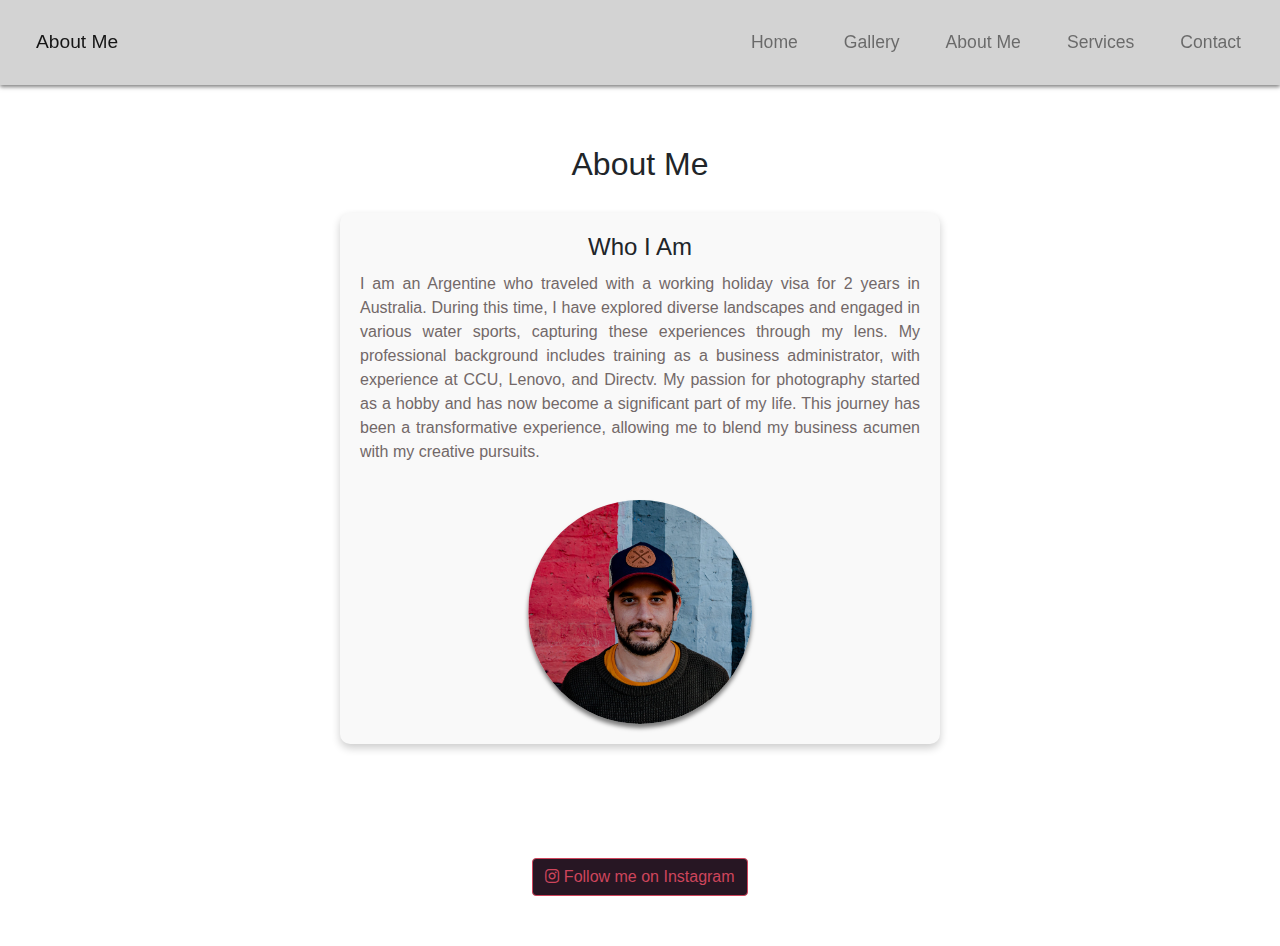
==== about.html @ 354ccb6d "initial commit" ====
<!DOCTYPE html>
<html lang="es">

<head>
  <meta charset="UTF-8">
  <meta name="viewport" content="width=s, initial-scale=1.0">
  <title>Matias R. Varela</title>

  <!-- BOOTSTRAP -->

  <link rel="stylesheet" href="https://stackpath.bootstrapcdn.com/bootstrap/4.5.2/css/bootstrap.min.css">
  <link rel="stylesheet" href="https://cdnjs.cloudflare.com/ajax/libs/font-awesome/5.15.4/css/all.min.css">
  <link rel="stylesheet" href="CSS/styles.css">
  <link rel="shortcut icon" href="assets/camera.png" type="image/x-icon">

</head>

<body>
  <!-- NAVBAR -->
  <nav class="navbar navbar-expand-lg navbar-light sticky-top">
    <a class="navbar-brand" href="#">About Me</a>
    <button class="navbar-toggler" type="button" data-toggle="collapse" data-target="#navbarNav"
      aria-controls="navbarNav" aria-expanded="false" aria-label="Toggle navigation">
      <span class="navbar-toggler-icon"></span>
    </button>
    <div class="collapse navbar-collapse" id="navbarNav">
      <ul class="navbar-nav ml-auto">
        <li class="nav-item">
          <a class="nav-link" href="index.html">Home</a>
        </li>
        <li class="nav-item">
          <a class="nav-link" href="gallery.html">Gallery</a>
        </li>
        <li class="nav-item">
          <a class="nav-link" href="about.html">About Me</a>
        </li>
        <li class="nav-item">
          <a class="nav-link" href="services.html">Services</a>
        </li>
        <li class="nav-item">
          <a class="nav-link" href="contact.html">Contact</a>
        </li>
      </ul>
    </div>
  </nav>



  <section id="about-me">
    <div class="container">
      <h2 class="text-center">About Me</h2>
      <div class="card mx-auto" style="max-width: 600px;">
        <div class="card-body text-center">
          <h5 class="card-title">Who I Am</h5>
          <p class="card-text">I am an Argentine who traveled with a working holiday visa for 2 years in Australia.
            During this time, I have explored diverse landscapes and engaged in various water sports, capturing these
            experiences through my lens. My professional background includes training as a business administrator, with
            experience at CCU, Lenovo, and Directv. My passion for photography started as a hobby and has now become a
            significant part of my life. This journey has been a transformative experience, allowing me to blend my
            business acumen with my creative pursuits.</p>
          <img src="assets/me.jpg" alt="Personal Photo" class="img-fluid rounded-circle ">
        </div>
      </div>
    </div>
  </section>

  <footer class=" text-center mt-4">
    <a href="https://www.instagram.com/varematias" class="btn btn-outline-primary instaBtn" target="_blank">
      <i class="fab fa-instagram"></i> Follow me on Instagram
    </a>
  </footer>



  <!-- BOOTSTRAP -->
  <script src="https://code.jquery.com/jquery-3.5.1.slim.min.js"></script>
  <script src="https://cdn.jsdelivr.net/npm/@popperjs/core@2.5.2/dist/umd/popper.min.js"></script>
  <script src="https://stackpath.bootstrapcdn.com/bootstrap/4.5.2/js/bootstrap.min.js"></script>
  <script src="script.js"></script>
</body>

</html>
---- CSS/styles.css ----
body {
    font-family: 'Arial', sans-serif;
    margin: 0;
    padding: 0;
    position: relative;
    min-height: 100vh;
    z-index: 1;
    
}

body::before {
    content: "";
    position: absolute;
    top: 0;
    left: 0;
    width: 100%;
    height: 100%;
    background-image: url('/assets/fondo.jpg');
    background-size: cover;
    background-repeat: no-repeat;
    background-position: center center;
    opacity: 0.7; /* Set your desired opacity level */
    z-index: -1; /* Places the image behind the content */
    pointer-events: none; /* Ensures the background doesn't interfere with content */
}

.navbar {
    background-color: lightgray;
    box-shadow: 0 2px 4px rgba(0, 0, 0, 0.5);
    
}

.navbar-brand {
    font-size: 1.2em;
    margin: 15px;
    padding: 5px;
    border-radius: 10px;
}

.nav-link {
    font-size: 1.1em;
    margin-right: 15px;
    margin-left: 15px;
    border-radius: 10px;
}

.nav-link,
.navbar-brand {
    transition: transform 0.7s ease-in-out, background-color 0.7s ease-in-out;
}

.nav-link:hover,
.navbar-brand:hover {
    transform: scale(1.2);
    background-color: grey;
    color: white;
}

section {
    padding: 60px 0;
}

section#home {
    text-align: center;
}

section#home img {
    margin-top: 20px;
    max-width: 100%;
    width: 20%;
    border-radius: 50%;
    /* Rounded corners */

    box-shadow: 0 4px 4px rgba(0, 0, 0, 0.5);
    /* Shadow effect */
}

#gallery .card {
    height: 650px;
    padding: 20px;
}

section#gallery img {
    margin: 0;
    border-radius: 10px;
    height: 60%;
    width: 100%;
    opacity: 60%;
    transition: opacity 0.3s ease-in-out;

}



section#gallery img:hover {
    opacity: 1;
}

section#about-me img {
    margin-top: 20px;
    border-radius: 50%;
    width: 40%;
    box-shadow: 0 4px 4px rgba(0, 0, 0, 0.5);
    /* Shadow effect */
}

section#services {
    text-align: center;
}

.container {
    max-width: 1200px;
    margin: 0 auto;
}

.btn-primary {
    background-color: #517251;
    border-color: #517251;
}

.btn-primary:hover {
    background-color: #ce9c2f;
    border-color: #ce9c2f;
}

.formBTN {
    margin-top: 10px;
}

.card {
    border: none;
    border-radius: 10px;
    box-shadow: 0 4px 8px rgba(0, 0, 0, 0.2);
    background-color: #f9f9f9;
    margin: 30px;
}

.card-img-top {
    border-radius: 10px 10px 0 0;
}

.card-body {
    padding: 20px;
}

.card-title {
    font-size: 1.5em;
    margin-bottom: 10px;
}

.card-text {
    font-size: 1em;
    color: #726868;
    text-align: justify;
    /* Justify text inside cards */
}

.card-deck {
    margin: 0;
}

.instaBtn {
    color: rgb(206, 69, 92);
    border-color: rgb(206, 69, 92);
    background-color: #271623;
}

footer a {
    margin-bottom: 50px;
}

.pricing {
    background-color: rgb(197, 197, 197);
    width: 400px;
    padding: 10px;
    margin: 20px auto;
    border-radius: 10px;
}
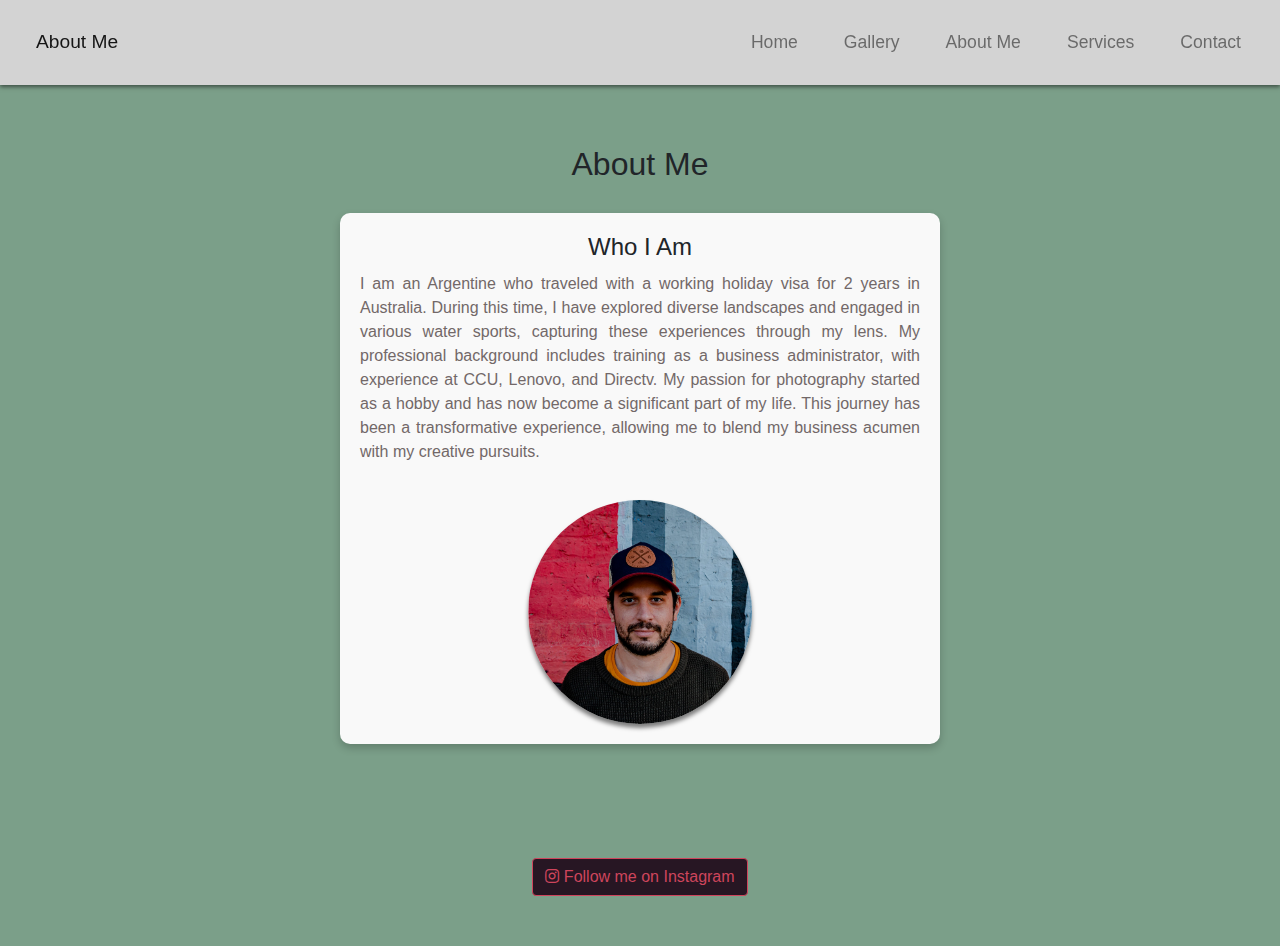
==== commit 0f2ee923: "arreglo en content" ====
--- a/about.html
+++ b/about.html
@@ -3,7 +3,7 @@
 
 <head>
   <meta charset="UTF-8">
-  <meta name="viewport" content="width=s, initial-scale=1.0">
+  <meta name="viewport" content="width=device-width, initial-scale=1.0">
   <title>Matias R. Varela</title>
 
   <!-- BOOTSTRAP -->
--- a/CSS/styles.css
+++ b/CSS/styles.css
@@ -5,7 +5,8 @@
     position: relative;
     min-height: 100vh;
     z-index: 1;
-    
+    background-color: rgb(123, 159, 137); /* backup color */
+
 }
 
 body::before {
@@ -19,15 +20,18 @@
     background-size: cover;
     background-repeat: no-repeat;
     background-position: center center;
-    opacity: 0.7; /* Set your desired opacity level */
-    z-index: -1; /* Places the image behind the content */
-    pointer-events: none; /* Ensures the background doesn't interfere with content */
+    opacity: 0.7;
+    /* Set your desired opacity level */
+    z-index: -1;
+    /* Places the image behind the content */
+    pointer-events: none;
+    /* Ensures the background doesn't interfere with content */
 }
 
 .navbar {
     background-color: lightgray;
     box-shadow: 0 2px 4px rgba(0, 0, 0, 0.5);
-    
+
 }
 
 .navbar-brand {
@@ -51,7 +55,7 @@
 
 .nav-link:hover,
 .navbar-brand:hover {
-    transform: scale(1.2);
+    transform: scale(1.1);
     background-color: grey;
     color: white;
 }
@@ -67,7 +71,7 @@
 section#home img {
     margin-top: 20px;
     max-width: 100%;
-    width: 20%;
+    width: 40%;
     border-radius: 50%;
     /* Rounded corners */
 
@@ -76,20 +80,34 @@
 }
 
 #gallery .card {
-    height: 650px;
-    padding: 20px;
+    height: auto;
+    padding: 5%;
+    overflow: auto;
 }
 
 section#gallery img {
-    margin: 0;
+    margin: 0 auto;
+
     border-radius: 10px;
-    height: 60%;
-    width: 100%;
+    height: 25%;
+    width: 90%;
     opacity: 60%;
     transition: opacity 0.3s ease-in-out;
 
 }
 
+/* Media Query for Mobile Devices */
+@media (max-width: 768px) {
+    body::before {
+        background-size: cover; /* Ensures the image covers the entire screen */
+        background-attachment: scroll; /* Makes the background scroll with the content */
+    }
+
+    .nav-link,
+    .navbar-brand {
+        transform: none;
+    }
+}
 
 
 section#gallery img:hover {
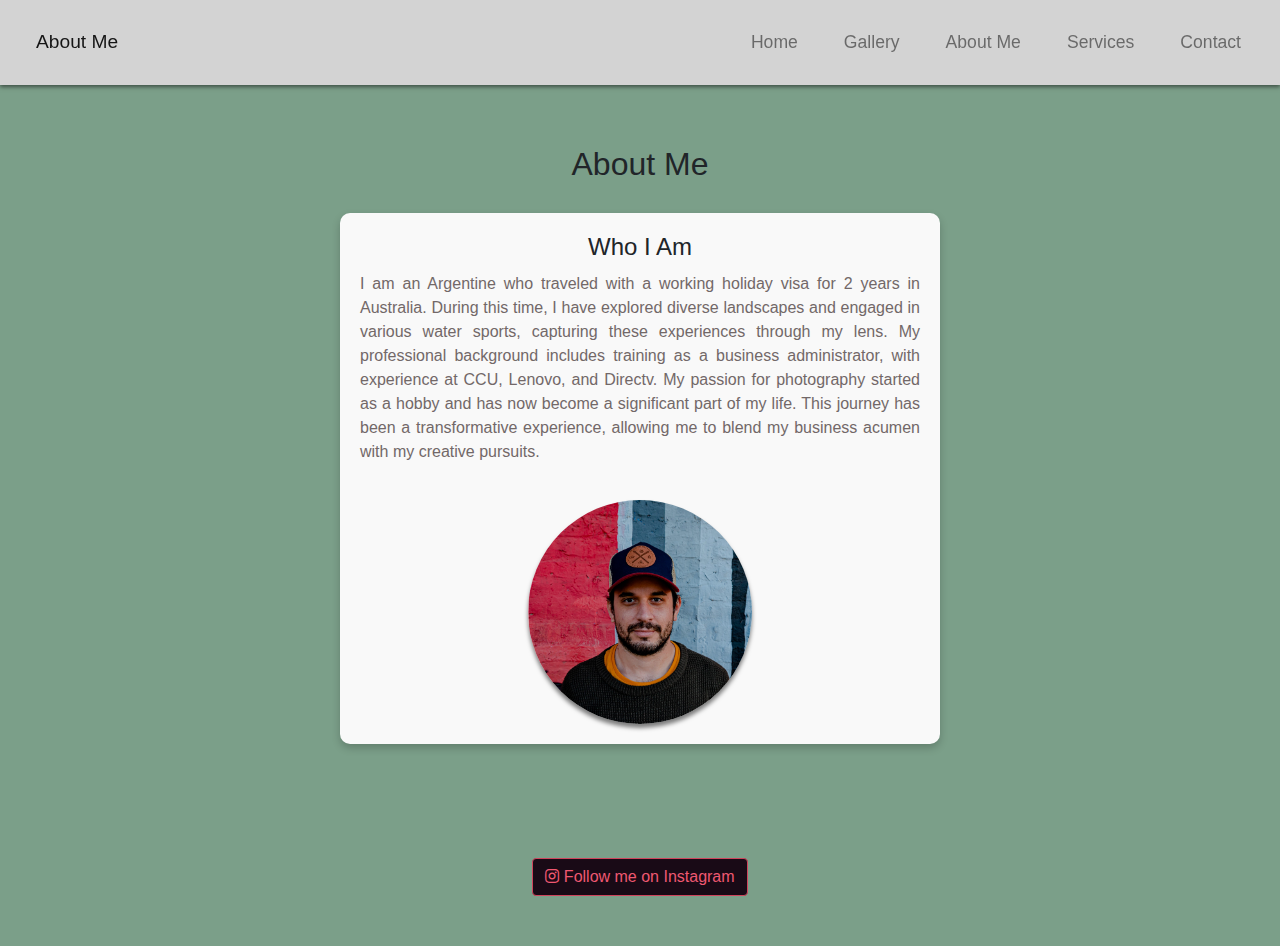
==== commit 6afcff1a: "accesibility fixes" ====
--- a/about.html
+++ b/about.html
@@ -45,24 +45,27 @@
   </nav>
 
 
+  <main>
 
-  <section id="about-me">
-    <div class="container">
-      <h2 class="text-center">About Me</h2>
-      <div class="card mx-auto" style="max-width: 600px;">
-        <div class="card-body text-center">
-          <h5 class="card-title">Who I Am</h5>
-          <p class="card-text">I am an Argentine who traveled with a working holiday visa for 2 years in Australia.
-            During this time, I have explored diverse landscapes and engaged in various water sports, capturing these
-            experiences through my lens. My professional background includes training as a business administrator, with
-            experience at CCU, Lenovo, and Directv. My passion for photography started as a hobby and has now become a
-            significant part of my life. This journey has been a transformative experience, allowing me to blend my
-            business acumen with my creative pursuits.</p>
-          <img src="assets/me.jpg" alt="Personal Photo" class="img-fluid rounded-circle ">
+    <section id="about-me">
+      <div class="container">
+        <h2 class="text-center">About Me</h2>
+        <div class="card mx-auto" style="max-width: 600px;">
+          <div class="card-body text-center">
+            <h5 class="card-title">Who I Am</h5>
+            <p class="card-text">I am an Argentine who traveled with a working holiday visa for 2 years in Australia.
+              During this time, I have explored diverse landscapes and engaged in various water sports, capturing these
+              experiences through my lens. My professional background includes training as a business administrator,
+              with
+              experience at CCU, Lenovo, and Directv. My passion for photography started as a hobby and has now become a
+              significant part of my life. This journey has been a transformative experience, allowing me to blend my
+              business acumen with my creative pursuits.</p>
+            <img src="assets/me.jpg" alt="Personal Photo" class="img-fluid rounded-circle ">
+          </div>
         </div>
       </div>
-    </div>
-  </section>
+    </section>
+  </main>
 
   <footer class=" text-center mt-4">
     <a href="https://www.instagram.com/varematias" class="btn btn-outline-primary instaBtn" target="_blank">
--- a/CSS/styles.css
+++ b/CSS/styles.css
@@ -16,7 +16,7 @@
     left: 0;
     width: 100%;
     height: 100%;
-    background-image: url('/assets/fondo.jpg');
+    background-image: url('https://github.com/matva92/photoportfolio/blob/master/assets/fondo.jpg?raw=true');
     background-size: cover;
     background-repeat: no-repeat;
     background-position: center center;
@@ -65,7 +65,7 @@
 }
 
 section#home {
-    text-align: center;
+    text-align: center; 
 }
 
 section#home img {
@@ -178,9 +178,9 @@
 }
 
 .instaBtn {
-    color: rgb(206, 69, 92);
+    color: rgb(239, 88, 113);
     border-color: rgb(206, 69, 92);
-    background-color: #271623;
+    background-color: #190a16;
 }
 
 footer a {
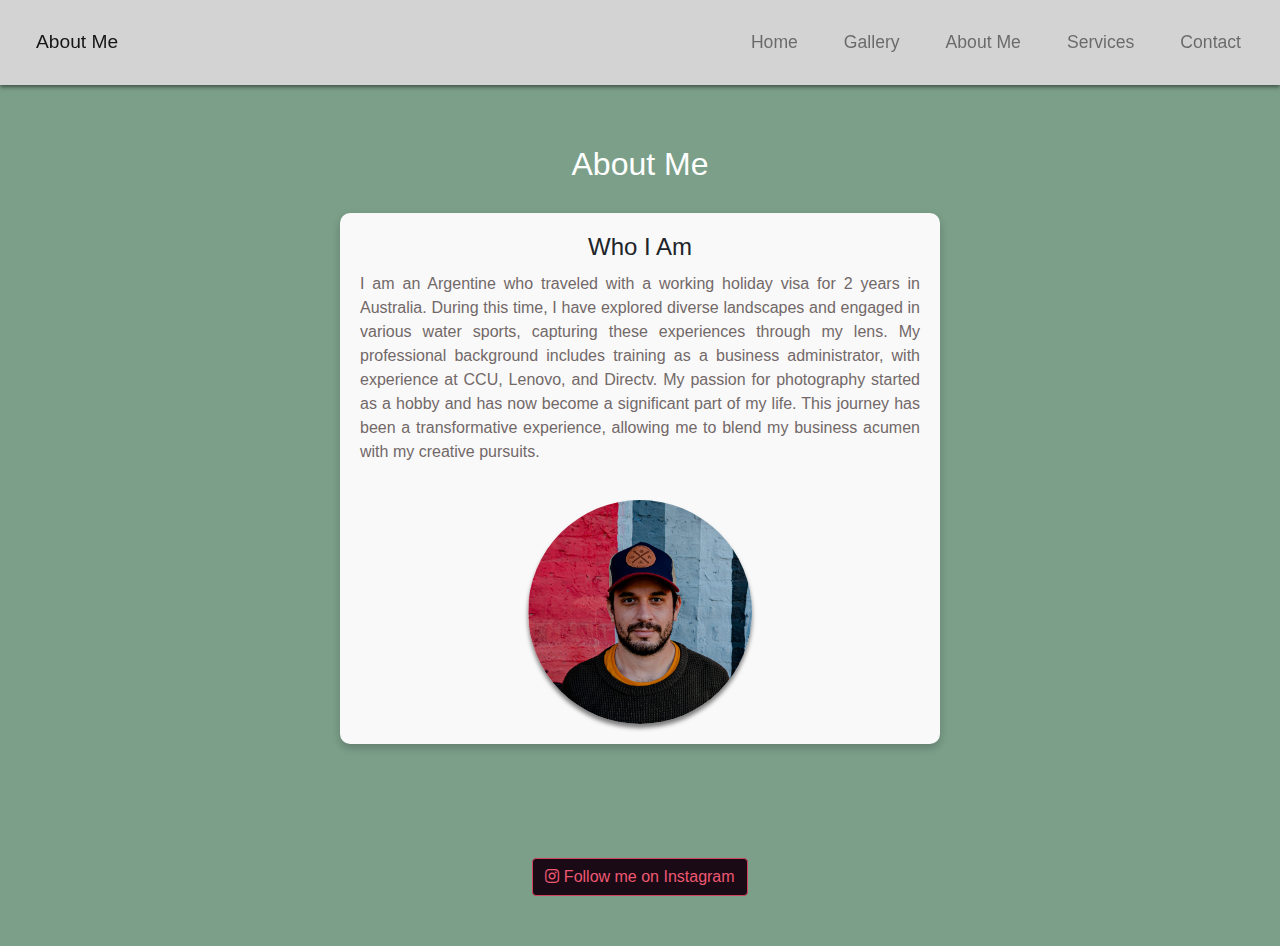
==== commit 8ba649b9: "css" ====
--- a/about.html
+++ b/about.html
@@ -49,7 +49,7 @@
 
     <section id="about-me">
       <div class="container">
-        <h2 class="text-center">About Me</h2>
+        <h2 class="text-center about">About Me</h2>
         <div class="card mx-auto" style="max-width: 600px;">
           <div class="card-body text-center">
             <h5 class="card-title">Who I Am</h5>
--- a/CSS/styles.css
+++ b/CSS/styles.css
@@ -193,4 +193,12 @@
     padding: 10px;
     margin: 20px auto;
     border-radius: 10px;
+}
+
+form {
+    color: white;
+}
+
+h2.contact, h2.about, h2.gallery, h2.services {
+    color: white;
 }